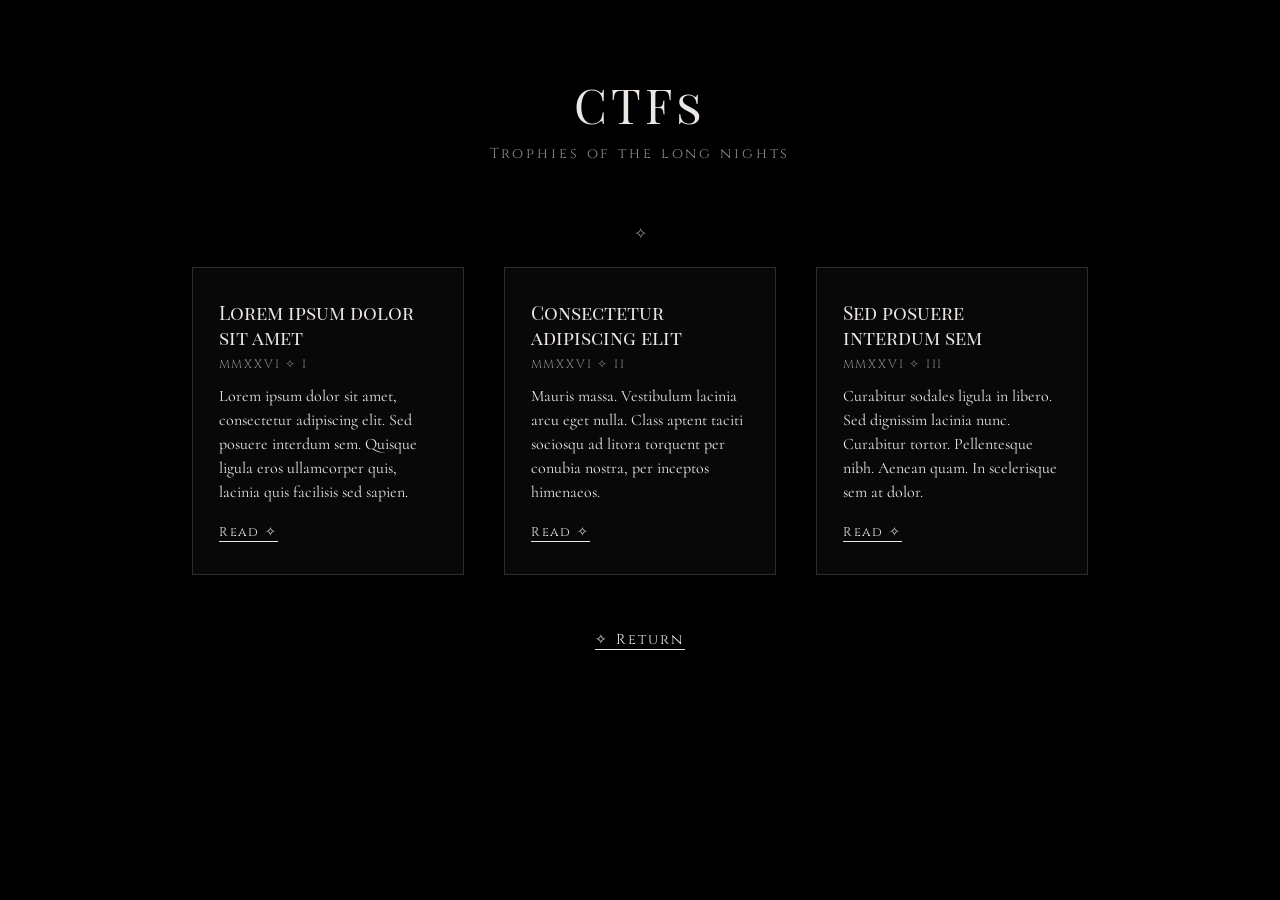
==== ctfs.html @ e3de889e "site rebuild: dinvoke blog v1" ====
<!DOCTYPE html>
<html lang="en-US">
  <head>
    <meta charset="utf-8" />
    <link href="styles/style.css" rel="stylesheet" />
    <title>CTFs — dinvoke</title>
    <link rel="shortcut icon" href="images/favicon.ico" type="image/x-icon" />
    <link
      href="https://fonts.googleapis.com/css?family=Playfair+Display+SC"
      rel="stylesheet"
    />
    <link
      href="https://fonts.googleapis.com/css?family=Linden+Hill"
      rel="stylesheet"
    />
    <link
      href="https://fonts.googleapis.com/css?family=Cormorant"
      rel="stylesheet"
    />
    <link
      href="https://fonts.googleapis.com/css?family=Cinzel"
      rel="stylesheet"
    />
  </head>
  <body>
    <header class="page-header">
      <h1 class="page-title"><a href="index.html">CTFs</a></h1>
      <p class="page-sub">Trophies of the long nights</p>
    </header>

    <section class="index-section index-articles">
      <div class="index-section-divider">✧</div>
      <ul class="article-list">
        <li class="article-card">
          <h3 class="article-title">
            <a href="#">Lorem ipsum dolor sit amet</a>
          </h3>
          <span class="article-date">MMXXVI ✧ I</span>
          <p class="article-excerpt">
            Lorem ipsum dolor sit amet, consectetur adipiscing elit. Sed
            posuere interdum sem. Quisque ligula eros ullamcorper quis,
            lacinia quis facilisis sed sapien.
          </p>
          <a href="#" class="article-readmore">Read ✧</a>
        </li>
        <li class="article-card">
          <h3 class="article-title">
            <a href="#">Consectetur adipiscing elit</a>
          </h3>
          <span class="article-date">MMXXVI ✧ II</span>
          <p class="article-excerpt">
            Mauris massa. Vestibulum lacinia arcu eget nulla. Class aptent
            taciti sociosqu ad litora torquent per conubia nostra, per
            inceptos himenaeos.
          </p>
          <a href="#" class="article-readmore">Read ✧</a>
        </li>
        <li class="article-card">
          <h3 class="article-title">
            <a href="#">Sed posuere interdum sem</a>
          </h3>
          <span class="article-date">MMXXVI ✧ III</span>
          <p class="article-excerpt">
            Curabitur sodales ligula in libero. Sed dignissim lacinia nunc.
            Curabitur tortor. Pellentesque nibh. Aenean quam. In scelerisque
            sem at dolor.
          </p>
          <a href="#" class="article-readmore">Read ✧</a>
        </li>
      </ul>
      <a href="index.html" class="about-back">✧ Return</a>
    </section>
  </body>
</html>
---- styles/style.css ----
html,
body,
div,
span,
applet,
object,
iframe,
h1,
h2,
h3,
h4,
h5,
h6,
p,
blockquote,
pre,
a,
abbr,
acronym,
address,
big,
cite,
code,
del,
dfn,
em,
img,
ins,
kbd,
q,
s,
samp,
small,
strike,
strong,
sub,
sup,
tt,
var,
b,
u,
i,
center,
dl,
dt,
dd,
ol,
ul,
li,
fieldset,
form,
label,
legend,
table,
caption,
tbody,
tfoot,
thead,
tr,
th,
td,
article,
aside,
canvas,
details,
embed,
figure,
figcaption,
footer,
header,
hgroup,
menu,
nav,
output,
ruby,
section,
summary,
time,
mark,
audio,
video {
  margin: 0;
  padding: 0;
  border: 0;
  font-size: 100%;
  font: inherit;
  vertical-align: baseline;
}

article,
aside,
details,
figcaption,
figure,
footer,
header,
hgroup,
menu,
nav,
section {
  display: block;
}

body {
  line-height: 1;
}

ol,
ul {
  list-style: none;
}

blockquote,
q {
  quotes: none;
}

blockquote:before,
blockquote:after,
q:before,
q:after {
  content: "";
  content: none;
}

table {
  border-collapse: collapse;
  border-spacing: 0;
}

h1,
h2,
h3,
h4 {
  font-family: Linden Hill;
}

html {
  background-color: #000000;
  color: #ede7e4;
  font-family: "Cormorant", Georgia, "Times New Roman", Times, serif;
  scroll-behavior: smooth;
}

::-webkit-scrollbar {
  width: 0;
  height: 0;
  display: none;
}

body {
  -ms-overflow-style: none;
  scrollbar-width: none;
}

img {
  max-width: 100%;
  max-height: 100%;
}

::selection {
  background: #2c2c2c;
}

::-moz-selection {
  background: #2c2c2c;
}

p {
  font-family: Bellefair;
}

a {
  transition: 0.3s ease-in-out;
}

a:hover {
  opacity: 0.8;
}

.hide {
  display: none;
}

@media (hover: none) {
  .hide {
    display: block;
    text-align: center;
    font-size: 1.2em;
    font-style: italic;
    padding-top: 4em;
    -webkit-animation: fadeinout 6s linear forwards;
    animation: fadeinout 6s linear forwards;
    opacity: 0;
  }
}

.main-header:hover + .hide {
  display: block;
  text-align: center;
  font-size: 1.2em;
  font-style: italic;
  margin-top: 2em;
  -webkit-animation: fadeinout 2s linear forwards;
  animation: fadeinout 2s linear forwards;
  opacity: 0;
}

@-webkit-keyframes fadeinout {
  50% {
    opacity: 1;
  }
}

@keyframes fadeinout {
  50% {
    opacity: 1;
  }
}

a {
  color: inherit;
  text-decoration: inherit;
}
.mhover-link {
  position: relative; /* Context for the image */
  text-decoration: none;
}

.mhover-image {
  display: none; /* Hide image by default */
  position: absolute;

  position: fixed;
  top: 0;
  left: 0;
  width: 100vw;
  height: auto;
  z-index: 10;
  opacity: 0.1; /* Initial opacity (e.g., 50% transparent) */
  transition: opacity 1s ease-in-out;
}
.mhover-image:hover {
  opacity: 1;
}
.mhover-link:hover .mhover-image {
  display: block;
}
.maincont {
  width: 100vw;
  position: relative;
  display: inline-block;
}

.maincont .mainimg {
  display: block; /* Removes default bottom margin issues with inline images */
  width: 100%; /* Makes image responsive */
  height: auto;
}

.mainpage-header {
  position: absolute;
  top: 0;
  left: 0;
  width: 100%;
  height: 10%;
  display: flex;
  justify-content: center;
  flex-direction: column;
  align-items: center;
  margin-top: 50px;
}

h1,
h2 {
  font-weight: 400;
}

.mainpage-header h1 {
  font-family: "Playfair Display SC";
  font-size: 3rem;
  margin-top: 0;
  text-align: center;
}

h2 {
  font-family: "Cinzel";
  font-size: 1em;
  text-align: center;
  margin-top: 0.5em;
}

@media (hover: none) {
  .wound {
    margin-top: 5em;
  }
}

.mainpage-message {
  width: 80%;
  margin: auto;
}

.mainpage-message h3 {
  font-family: "Cormorant";
  font-weight: 400;
  font-style: italic;
  font-size: 0.8em;
  width: 80%;
  margin: auto;
  text-align: center;
}

div.about.header {
  height: 8em;
  text-align: center;
  line-height: 6em;
}

div.about.page p {
  margin-top: 2em;
  position: relative;
}

div.about.header.image {
  display: inline-block;
}

div.about.description {
  display: inline-block;
  position: absolute;
  margin-top: 2em;
  margin-left: 8em;
  margin-right: 8em;
}

nav {
  width: 100%;
  text-align: center;
}

nav ul {
  padding: 0;
}

nav ul li {
  list-style: none;
  display: inline-block;
  padding: 4em;
  padding-bottom: 1em;
  padding-top: 1em;
}

nav ul li a {
  font-family: "Playfair Display SC";
  text-decoration: none;
  color: #ede7e4;
  font-size: 3.5em;
}

.libnav {
  width: 1100px;
  height: 100px;
  margin: auto;
  margin-top: 20px;
  position: relative;
  display: flex;
  font-weight: 700;
}

.cherub {
  height: inherit;
}

.cherub.right {
  transform: scaleX(-1);
  right: 0;
  position: absolute;
}

.row.top {
  border-bottom: #f5f5f54e solid 1px;
  font-size: 0.9em;
}

.liblinks > .row a {
  display: inline-block;
  padding: 0 20px;
  font-family: Cinzel;
  flex: 1;
}

.liblinks > .row button {
  display: inline-block;
  padding: 0 20px;
  color: #ede7e4;
  font-family: Cinzel;
  font-weight: 700;
  font-size: 0.8em;
  flex: 1;
}

.liblinks > .row button:hover {
  transition: all 0.4s ease;
  opacity: 0.8;
}

.liblinks > .row {
  height: 50px;
  width: 780px;
  margin-left: -7px;
  display: flex;
  justify-content: center;
  align-items: center;
  text-align: center;
}

.lib-main {
  padding: 50px;
  display: flex;
  align-items: center;
  flex-wrap: wrap;
}

.lib-main > .item {
  height: 300px;
  flex-basis: 25%;
  margin-bottom: 50px;
}

.lib-main > .item img {
  height: inherit;
  display: block;
  margin: auto;
  filter: saturate(0) contrast(1.3);
  transition: all 0.4s ease-in-out;
}

.lib-main > .item img:hover {
  filter: saturate(0.6) contrast(1.3);
}

.item {
  float: left;
  display: none;
}

.show {
  display: block !important;
}

#tobe {
  background: url(../images/tobe-banner.png) no-repeat center/contain;
  height: 100px;
  width: 400px;
  margin: auto;
  margin-top: 2em;
  text-align: center;
  color: #050505;
}

#not-found {
  text-align: center;
}

#not-found h2 {
  font-size: 1.5em;
  font-family: Allura;
  padding-top: 0.1em;
  color: #585753;
}

#not-found a {
  font-family: Linden Hill;
  font-size: 1.4em;
  font-style: italic;
}

#not-found a:hover {
  font-weight: 700;
}

#not-found .rotate {
  animation: rotation 8s infinite linear;
  width: 400px;
  display: block;
  margin: auto;
  margin-bottom: 15px;
}

@keyframes rotation {
  from {
    transform: rotate(0deg);
  }

  to {
    transform: rotate(359deg);
  }
}

#diary-container {
  width: 800px;
  height: 550px;
  margin: auto;
  margin-top: 30px;
  display: flex;
}

.entry-container ul li img {
  filter: saturate(0.1);
  max-width: 500px;
  margin: 20px;
  margin-left: 0;
  display: inline;
  align-self: center;
  border-image: url(../images/gallery/frame2.svg) 50 !important;
  border: 5px solid;
  transition: 0.5s ease;
}

.entry-container ul li img:hover {
  filter: saturate(1);
}

.entry-container {
  max-width: 68%;
  max-height: 68%;
  overflow: scroll;
  overflow-x: hidden;
  margin: auto;
  padding: 25px;
  padding-top: 0;
  text-align: justify;
}

.dec-container {
  background: url(../images/diary-border.png) no-repeat center/contain;
}

.dec-container h3 {
  font-size: 1.3em;
  font-family: Cormorant;
  text-align: left;
  font-weight: 700;
  margin-bottom: 0.6em;
}

.dec-container h4 {
  font-style: italic;
  font-size: 0.8em;
  margin-bottom: 1em;
}

.dec-container p {
  font-size: 1.1em;
  line-height: 1.4em;
  font-family: Bellefair;
}

.entry-container::-webkit-scrollbar {
  width: 12px;
}

.entry-container::-webkit-scrollbar-thumb {
  background: url(../images/fleur.png) no-repeat;
  background-size: 12px;
  display: block;
  size: 12px;
}

#home-button {
  width: 150px;
  position: absolute;
  top: 10px;
}

#home-button a {
  position: absolute;
  margin-left: 38px;
  font-style: italic;
  font-weight: 700;
}

#home-button a:hover {
  font-weight: 400;
}

#home-button img {
  position: relative;
  margin-left: 20px;
  width: 130px;
  height: 15px;
  top: 20px;
}

nav .button {
  background: url(../images/navbutton.png) no-repeat center/contain;
  display: inline-block;
  height: 50px;
  width: 100px;
  margin: 20px;
}

nav a {
  line-height: 50px;
  font-family: Allura;
  font-size: 1.1em;
}

.mtab.inner {
  border: #f5f5f5 solid;
  border-bottom: none;
  height: 25px;
}

ul.mtab {
  overflow: auto;
}

ul.mtab li {
  font-size: 1em;
  font-family: Special Elite;
  text-align: center;
  height: 25px;
  width: 100px;
  line-height: 25px;
  border-right: #f5f5f5 solid 1px;
  float: left;
}

ul.mtab li a:hover {
  opacity: 1 !important;
}

ul.mtab li a div {
  transition: all 0.4s ease;
}

.active div,
ul.mtab li a div:focus {
  color: #050505;
  background-color: #f5f5f5;
  font-weight: 400 !important;
}

.container.mtab {
  display: flex;
}

.manga.container {
  display: flex;
  justify-content: center;
  align-items: center;
  padding-top: 30px;
  margin: auto;
}

.manga-left {
  width: 400px;
  position: relative;
}

.manga-left img {
  width: 400px;
  height: auto;
  padding-left: 50px;
}

.manga-left a:nth-of-type(1) {
  position: absolute;
  bottom: 195px;
  left: 275px;
  font-family: Special Elite;
  font-size: 0.8em;
}

.manga-left a:nth-of-type(2) {
  position: absolute;
  bottom: 220px;
  left: 110px;
  font-family: Special Elite;
  font-size: 0.8em;
}

.manga-right {
  width: 880px;
}

.mangas.container {
  width: 100%;
  height: 100%;
  padding-left: 50px;
}

.manga-inner {
  overflow-y: scroll;
  overflow-x: hidden;
  display: flex;
  border: #f5f5f5 solid;
  width: 760px;
  height: 520px;
  padding: 30px;
}

.manga-inner img {
  filter: saturate(0.1);
  height: 440px;
  width: 300px;
}

.manga-hide {
  position: absolute;
  top: 0;
  bottom: 0;
  left: 0;
  right: 0;
  background: #000000cb;
  visibility: hidden;
  opacity: 0;
  transition: all 0.4s ease;
  opacity: 0.2;
  padding: 40px;
  display: flex;
  text-align: center;
  flex-direction: column;
  font-family: Bellefair;
  font-size: 1.2em;
  line-height: 1.3em;
  border: #f5f5f5 solid 1px;
  overflow-y: scroll;
}

.mangalist {
  height: 440px;
  width: 300px;
  position: relative;
  margin-bottom: 50px;
}

.mangalist:hover .manga-hide {
  visibility: visible;
  opacity: 1;
}

.mangalist h4 {
  font-family: Cinzel;
  margin-bottom: 10px;
}

.mangalist p {
  font-size: 0.9em;
}

.manga-gallery {
  width: 780px;
  display: flex;
  flex-wrap: wrap;
}

.mangalist-container {
  flex: 1;
}

.readingbuttons {
  width: 200px;
  position: fixed;
  bottom: 20px;
  left: 30px;
}

.readingbuttons button {
  color: #ede7e4;
  font: normal 1em Allura;
  width: 100px;
  margin: 0 auto;
  text-align: left;
  padding: 10px 0;
}

.readingbuttons button:focus {
  background-image: url(../images/fleur.png);
  background-size: 10px 10px;
  background-repeat: no-repeat;
  background-position: center right;
}

img.cover {
  width: 120px;
  height: 190px;
  float: left;
  margin-right: 15px;
}

img.diarydiv {
  width: 150px;
  padding: 30px 0 80px;
  display: block !important;
  margin: auto !important;
  border: 0 !important;
}

.reading-container {
  border: 15px solid;
  border-image: url(../images/readingsborder.png) 90 65 round;
  height: 500px;
  width: 700px;
  position: absolute;
  left: 200px;
  right: 0;
  top: 0;
  bottom: 0;
  margin: auto;
  text-align: justify;
}

#reading-cont {
  max-height: 100%;
  overflow: scroll;
  overflow-x: hidden;
  margin: auto;
  padding: 45px;
}

#reading-cont h3 {
  font-size: 1.2em;
  font-family: Cinzel;
  text-align: left;
  font-weight: 700;
  margin-bottom: 0.6em;
}

#reading-cont h4 {
  font-style: italic;
  font-size: 0.8em;
  margin-bottom: 0.4em;
}

#reading-cont p {
  font-size: 1.1em;
  line-height: 1.4em;
  font-family: Bellefair;
}

#reading-cont::-webkit-scrollbar {
  width: 12px;
}

#reading-cont::-webkit-scrollbar-thumb {
  background: url(../images/fleur.png) no-repeat;
  background-size: 12px;
  display: block;
  size: 12px;
}

.bottommap {
  display: flex;
  width: 1200px;
  margin: auto;
}

.bottommap > div {
  height: 400px;
  margin: 50px auto;
}

.sitemap-container {
  width: 600px;
  position: relative;
}

.sitemap-container > img {
  position: absolute;
  right: 0;
  top: 0;
  height: inherit;
  opacity: 0.8;
  filter: saturate(0);
}

.sitemap {
  position: relative;
  line-height: 1.3em;
  height: inherit;
  padding: 10px 100px;
  font-family: Bellefair;
  font-size: 0.8em;
  line-height: 1.4em;
  border: #f5f5f5 solid;
}

.sitemap a {
  display: inline;
}

.sitemap h4 {
  font-family: Cinzel;
  font-family: 1.2em;
  font-weight: 700;
}

.sitemap li li {
  margin-left: 30px;
}

.sitemap span {
  font-size: 0.8em;
  font-style: italic;
  margin-left: 18px;
}

.container.log {
  width: 300px;
  border: 12px solid;
  border-image: url(../images/readingsborder.png) 180 80 round;
}

.inner-log {
  height: 99%;
  padding: 10px;
  text-align: center;
  overflow-y: scroll;
}

.inner-log h2 {
  font-family: Cinzel;
  font-size: 1em;
  font-style: italic;
}

.inner-log li {
  font-family: Bellefair;
  font-size: 0.9em;
  line-height: 1.7em;
}

#nav-outer {
  background-image: url(../images/maphouse.png) no-repeat;
  background-size: contain;
  height: 600px;
  width: 790px;
  margin: auto;
  margin-top: 30px;
  color: #e3e3e3;
  font-family: Allura;
  font-size: 19px;
}

#map-outer {
  height: 550px;
  width: 790px;
  margin: auto;
  margin-top: 30px;
  background: url(../images/maphouse.png) no-repeat;
  background-size: contain;
  transition: all 0.7s ease-out;
}

#nav-outer a:nth-of-type(1) {
  position: relative;
  top: 90px;
  left: 90px;
}

#nav-outer a:nth-of-type(2) {
  position: relative;
  top: 240px;
  left: 10px;
}

#nav-outer a:nth-of-type(3) {
  position: relative;
  top: 380px;
  left: -25px;
}

#nav-outer a:nth-of-type(4) {
  position: relative;
  top: 240px;
  left: 185px;
}

#nav-outer a:nth-of-type(5) {
  position: relative;
  top: 75px;
  left: 400px;
}

#nav-outer a:nth-of-type(6) {
  position: relative;
  top: 380px;
  left: 345px;
}

#nav-outer a:nth-of-type(7) {
  position: relative;
  top: 345px;
  left: 35px;
}

#nav-outer a:nth-of-type(8) {
  position: relative;
  top: 300px;
  left: -150px;
}

#nav-outer a:nth-of-type(9) {
  position: relative;
  top: 275px;
  left: 180px;
}

#nav-outer a:nth-of-type(10) {
  position: relative;
  top: 295px;
  left: -28px;
}

#nav-outer a:nth-of-type(11) {
  position: relative;
  top: 288px;
  left: -490px;
}
#nav-outer a:nth-of-type(12) {
  position: relative;
  top: 180px;
  left: 20px;
}
#nav-outer a:nth-of-type(13) {
  position: relative;
  top: 145px;
  left: -460px;
}

#nav-outer a {
  transition: all 0.7s ease-out;
}

#nav-outer a:hover {
  opacity: 0;
}

#map-outer:has(a:nth-of-type(1):hover) {
  background-image: url(../images/maplibrary.png);
}

#map-outer:has(a:nth-of-type(2):hover) {
  background-image: url(../images/mapdove.png);
}

#map-outer:has(a:nth-of-type(3):hover) {
  background-image: url(../images/mapgallery.jpg);
}

#map-outer:has(a:nth-of-type(4):hover) {
  background-image: url(../images/mapparlor.png);
}

#map-outer:has(a:nth-of-type(5):hover) {
  background-image: url(../images/mapboudoir.png);
}

#map-outer:has(a:nth-of-type(6):hover) {
  background-image: url(../images/mapchapel.png);
}

#map-outer:has(a:nth-of-type(7):hover) {
  background-image: url(../images/mapfoyer.png);
}

#map-outer:has(a:nth-of-type(8):hover) {
  background-image: url(../images/mapdollhouse.png);
}

#map-outer:has(a:nth-of-type(9):hover) {
  background-image: url(../images/mapmuseum.jpg);
}

#map-outer:has(a:nth-of-type(10):hover) {
  background-image: url(../images/mapmusic.jpg);
}

#map-outer:has(a:nth-of-type(11):hover) {
  background-image: url(../images/mapletters.jpg);
}
#map-outer:has(a:nth-of-type(12):hover) {
  background-image: url(../images/mapvanity.png);
}
#map-outer:has(a:nth-of-type(13):hover) {
  background-image: url(../images/maparchives.png);
}

.polaroid {
  position: absolute;
}

.polaroid img {
  margin: 25px 0 0 15px;
  object-fit: contain;
}

.gallery {
  display: inline-block;
  margin-right: auto;
  margin-left: auto;
  line-height: 0;
  -webkit-column-count: 4;
  -webkit-column-gap: 0;
  -moz-column-count: 4;
  -moz-column-gap: 0;
  column-count: 4;
  column-gap: 0;
  padding: 15px;
}

.framed-container {
  margin: 15px;
  display: inline-flex;
  padding: 10px;
}

.galleryimg {
  width: 100%;
  height: auto;
}

.framed {
  position: relative;
}

.gallery-hide {
  position: absolute;
  top: 0;
  bottom: 0;
  left: 0;
  right: 0;
  background: #000000b4;
  visibility: hidden;
  opacity: 0;
  transition: all 0.4s ease;
  opacity: 0.2;
  padding: 40px;
  display: flex;
  text-align: center;
  justify-content: center;
  align-content: center;
  flex-direction: column;
  font-family: Bellefair;
  font-size: 1.2em;
  line-height: 1.3em;
}

.framed:hover .gallery-hide {
  visibility: visible;
  opacity: 1;
}

.framed1 {
  border-image: url(../images/gallery/frame1.svg) 50 !important;
}

.framed2 {
  border-image: url(../images/gallery/frame2.svg) 100 !important;
}

.framed {
  border: 30px solid;
  height: min-content;
  margin: auto;
  margin-bottom: 15px;
  width: 100%;
}

.photoviewer-stage {
  background-color: #050505 !important;
}

.photoviewer-header {
  background-color: #050505;
}

.photoviewer-footer {
  background-color: #050505;
}

.photoviewer-button {
  background-color: #e3e3e3 !important;
}

@media (max-width: 1000px) {
  .gallery {
    -moz-column-count: 3;
    -webkit-column-count: 3;
    column-count: 3;
  }
}

@media (max-width: 800px) {
  .gallery {
    -moz-column-count: 2;
    -webkit-column-count: 2;
    column-count: 2;
  }
}

@media (max-width: 400px) {
  .gallery {
    -moz-column-count: 1;
    -webkit-column-count: 1;
    column-count: 1;
  }
}

ul.tab li a:focus,
.active {
  font-weight: 700;
}

ul.tab {
  width: 50%;
  margin: 0 80px;
}

ul.tab.two {
  float: right;
  text-align: right;
}

ul.tab li {
  display: inline-block;
  margin: 0 30px;
  font-size: 1.1em;
  font-family: Linden Hill;
  width: 80px;
  text-align: center;
}

ul.tab li:after {
  content: "";
  display: block;
  height: 20px;
  background: url(../images/homebutton.png) no-repeat center/contain;
}

.container.tab {
  position: absolute;
  top: 50%;
  transform: translateY(-50%);
  width: 100vw;
  display: flex;
}

.foyer-container {
  background: url(../images/foyerborder.png) no-repeat center/contain;
  width: 430px;
  height: 600px;
  margin: auto;
  margin-top: 10px;
  display: block;
  position: relative;
}

.container.foyer {
  margin-top: 22px;
  height: 53%;
  width: 50%;
  position: absolute;
  top: 50%;
  left: 50%;
  transform: translate(-50%, -50%);
  text-align: center;
  overflow: scroll;
  overflow-x: hidden;
}

.foyer h3 {
  font-family: Cormorant;
  font-size: 1.1em;
  font-weight: 700;
}

.foyer {
  font-size: 0.9em;
  font-family: Bellefair;
  line-height: 1.2em;
}

.about-divider {
  -webkit-filter: invert(100%);
  filter: invert(100%);
  width: 60px;
  margin: 5px 0;
}

.tabcontent h3 {
  font-size: 1.1em;
}

.picrew img {
  width: 200px;
}

@media only screen and (max-width: 1000px) {
  .foyer-container {
    width: 750px;
    height: 1000px;
  }

  ul.tab li {
    display: block;
    margin: 5px 0;
  }

  #about h3 {
    margin-bottom: 40px;
    font-size: 1.8em;
  }

  #about p {
    font-size: 1.4em;
    font-family: Linden Hill;
    line-height: 1.8em;
  }
}

.dove-container {
  margin-top: 15px;
  height: 95vh;
  width: 100vw;
  position: relative;
  background: url(../images/dovecotebg.jpg) no-repeat;
  background-size: 100vw 95vh;
}

.polaroid-container {
  height: 85%;
  width: 85%;
  position: absolute;
  top: 50%;
  left: 50%;
  transform: translate(-50%, -50%);
  margin: auto;
}

.polaroid-container img {
  filter: saturate(70%);
}

.purse-xbig {
  width: 170px;
}

.purse-big {
  width: 120px;
}

.purse-med {
  width: 90px;
}

.purse-small {
  width: 60px;
}

.purse-xsmall {
  width: 30px;
}

.blinkies {
  display: inline-block;
  width: 100%;
  text-align: center;
}

.blinkies img {
  display: inline-block;
  max-width: 150px;
}

.parlor-container {
  margin: auto;
  margin-top: 15px;
}

iframe#parlorframe {
  display: block;
  width: 100%;
  height: 100%;
}

#container {
  max-width: 95vw;
  margin: 0 auto;
}

#flex {
  display: flex;
  height: 530px;
  margin: 10px 15px;
  position: relative;
  margin: auto;
  width: 1280px;
}

aside {
  margin: 0 10px;
}

#rightSidebar {
  width: 210px;
  position: relative;
  display: flex;
  flex-direction: column;
}

#leftSidebar {
  width: 140px;
  border-image: url(../images/gallery/frame2.svg) 50 !important;
  border: 5px solid;
  display: flex;
  flex-direction: column;
  padding: 0 10px;
}

#parlor-main {
  border-image: url(../images/gallery/frame2.svg) 50 100 !important;
  border: 12px solid;
  min-width: 910px;
  max-width: 910px;
  flex: 1;
  order: 2;
  display: flex;
  align-items: center;
  justify-content: center;
}

#parlor-main h2 {
  font-family: cinzel;
  font-size: 1.8em;
  position: absolute;
  top: 125px;
}

#leftSidebar {
  order: 1;
}

#rightSidebar {
  order: 3;
  padding: 0;
}

h1 {
  font-size: 25px;
}

.box {
  padding: 10px;
}

* {
  box-sizing: border-box;
}

.slideshow-container {
  position: relative;
  margin: auto;
  min-height: 60px;
}

.quote {
  color: #e3e3e3;
  font-size: 0.8em;
  padding: 10px 20px;
  width: 60%;
  text-align: center;
  font-style: italic;
  margin: auto;
  line-height: 1.5em;
}

.quote h5 {
  font-weight: 700;
}

.fade {
  -webkit-animation: fadeinout 15s linear forwards;
  animation: fadeinout 15s linear forwards;
  opacity: 0;
}

@-webkit-keyframes fadeinout {
  10% {
    opacity: 1;
  }

  50% {
    opacity: 1;
  }

  90% {
    opacity: 1;
  }
}

@keyframes fadeinout {
  10% {
    opacity: 1;
  }

  50% {
    opacity: 1;
  }

  90% {
    opacity: 1;
  }
}

.parlor-frame h2 {
  font-size: 1.5em;
  margin-top: 0;
  margin-bottom: 0.4em;
}

.parlor-frame h3 {
  text-align: center;

  font: 0.9em Bellefair;
  margin-bottom: 10px;
}

.parlor-title {
  border-bottom: #585753 1px solid;
  padding-top: 20px;
}

.parlor-dates a {
  font: 0.65em Bellefair normal;

  padding: 0 15px;
}

.parlor-entry {
  padding: 30px;
}
.parlor-entry > div {
  padding: 20px 0 40px;
  margin-bottom: 30px;
  border-bottom: #ede7e4 0.5px solid;
}

.parlor-entry li {
  margin-bottom: 50px;
}

.parlor-entry.video img {
  height: auto;
  float: left;
  margin-right: 10px;
}

.parlor-content h4 {
  font-family: Cinzel;
  font-style: italic;
  font-weight: 700;
  font-size: 0.8em;
  margin-bottom: 10px;
  letter-spacing: 2px;
}

.parlor-content a:hover {
  font-weight: 400;
}

.parlor-content p {
  font-family: Bellefair;
  font-size: 1em;
  line-height: 1.6em;
  text-align: justify;
}

.parlor-button {
  height: 50px;
  max-width: 100px;
  margin: auto;
  font-family: Cinzel;
  flex: 1;
  display: flex;
}

.parlor-button a {
  font-size: 0.9em;
  display: flex;
  justify-content: center;
  align-items: center;
}

.parlor-button:hover {
  font-weight: 400;
}

.parlor-content audio {
  height: 15px;
  margin: 5px 0;
}

audio::-webkit-media-controls-enclosure {
  border-radius: 0;
}

audio::-webkit-media-controls-panel {
  background-color: #000;
}

audio::-webkit-media-controls-play-button,
audio::-webkit-media-controls-timeline,
audio::-webkit-media-controls-mute-button {
  filter: invert(1);
}

audio::-webkit-media-controls-mute-button {
  display: none !important;
}

audio::-webkit-media-controls-current-time-display,
audio::-webkit-media-controls-time-remaining-display {
  color: #fff;
  font-family: Cormorant;
  font-size: 1.4em;
}

.atlas-column {
  float: right;
}

.atlas-column.sites {
  float: left;
  width: 76%;
  padding: 10px 15px;
  padding-top: 10px;
  font-family: Bellefair;
  display: flex;
}

.atlas-column .column {
  flex: 1;
  line-height: 1.6em;
}

.atlas-column.sites h4 {
  font-size: 0.9em;
}

.atlas-column.sites img {
  filter: invert(1);
  width: 12px;
  margin-left: 8px;
}

.atlas-column.sites a {
  line-height: 1.4em;
  font-size: 1.1em;
  font-weight: 400;
  display: inline;
}

.atlas-column.sites span {
  color: #ababab;
  font-style: italic;
}

.atlas-column.yama {
  float: right;
  width: 24%;
  overflow: hidden;
}

.atlas-column.yama img {
  height: 200vh;
}

.the-parlor {
  display: flex;
  line-height: 1.4em;
}

.the-parlor.left {
  flex: 1;
  padding: 50px 0 50px 100px;
}

.the-parlor img {
  height: 100vh;
  margin-left: auto;
}

.parlor-entry.cinema img {
  max-width: 300px;
  max-height: 400px;
  left: 0;
  display: inline-block;
  margin-right: 15px;
}

.parlor-entry.cinema h4 {
  font-size: 1em;
}

.parlor-entry.cinema li {
  display: flex;
  margin-bottom: 100px;
  font-size: 1em;
}

.player {
  width: auto;
}

.controls i {
  font-size: 20px;
  color: #f5f5f5;
}

input[type="range"] {
  -webkit-appearance: none;
  appearance: none;
  width: 100%;
  background: transparent;
}

input[type="range"]:focus {
  outline: none;
}

input[type="range"]::-webkit-slider-thumb {
  -webkit-appearance: none;
  height: 12px;
  width: 12px;
  background: url(../images/fleur.png);
  opacity: 0.8;
  background-size: cover;
  transform: translateY(-5.5px) rotate(180deg);
  box-shadow: none;
  border: none;
}

input[type="range"]::-moz-range-thumb {
  height: 12px;
  width: 12px;
  background: url(../images/fleur.png);
  background-size: cover;
  transform: translateY(-5.5px) rotate(180deg);
  box-shadow: none;
  border: none;
}

input[type="range"]::-webkit-slider-runnable-track {
  width: 100%;
  height: 2px;
  box-sizing: border-box;
  background: #000;
  box-shadow: 1px 1px 1px darkgray, -1px 0 0 darkgrey, -1px -1px 0 darkgrey,
    0 -1px 0 darkgrey;
}

input[type="range"]::-moz-range-track {
  width: 100%;
  height: 2px;
  box-sizing: border-box;
  background: #000;
  box-shadow: 1px 1px 1px darkgray, -1px 0 0 darkgrey, -1px -1px 0 darkgrey,
    0 -1px 0 darkgrey;
}

.vertical-bar,
button,
.title-bar-controls button {
  border: none;
  border-radius: 0;
  box-sizing: border-box;
  color: transparent;
  padding: 0 12px;
}

.window {
  border-image: url(../images/gallery/frame2.svg) 50 !important;
  border: 5px solid;
  padding: 3px;
  margin-top: 10px;
  width: inherit;
  padding-bottom: 20px;
}

.title-bar {
  font-size: 13px;
  padding: 3px;
  justify-content: space-between;
  align-items: center;
  position: relative;
}

.window-body {
  margin: 0;
  height: 98px;
}

input[type="range"] {
  -webkit-appearance: none;
  appearance: none;
  width: 100%;
}

input[type="range"]:focus {
  outline: none;
}

input[type="range"]::-webkit-slider-runnable-track {
  width: 100%;
  height: 2px;
}

input[type="range"]::-moz-range-track {
  width: 100%;
  height: 2px;
}

.flex {
  display: flex;
}

.audioicon {
  width: 100%;
  height: auto;
  margin: auto;
}

.songtitlewindow {
  background-color: #000;
  color: #f5f5f5;
  margin: 5px;
}

.songtitle {
  padding: 5px;
  display: block;
  font-family: Bellefair;
  font-size: 1em;
}

#musicplayer {
  width: 90%;
  margin: auto;
}

.controls {
  text-align: center;
  position: relative;
  bottom: 10px;
  margin: 10px auto;
  table-layout: fixed;
  width: 90%;
}

.controls td {
  padding: 3px;
}

button {
  background-color: transparent;
}

.seeking {
  background-color: #000;
  color: #f5f5f5;
  display: flex;
  justify-content: space-evenly;
  padding: 14px;
}

input.seek_slider {
  color: #000;
}

.current-time {
  padding-right: 5px;
}

.total-duration {
  padding-left: 5px;
}

.parlor-low {
  width: inherit;
  margin-top: 10px;
  flex: 1;
  border-image: url(../images/gallery/frame2.svg) 50 !important;
  border: 5px solid;
  position: relative;
}

#deantv {
  width: 350px;
  height: 250px;
  position: relative;
  z-index: 100;
  margin: auto;
}

.dtv {
  width: inherit;
  height: inherit;
  position: relative;
  z-index: 99;
}

#DeanGallery {
  top: 20px;
  left: 28px;
  position: absolute;
  z-index: 98;
  height: 178px;
  width: auto;
}

.chapel-top {
  height: 700px;
  display: flex;
  justify-content: center;
}

#journalwall {
  position: relative;
  height: 700px;
  width: 1100px;
}

#jj1 {
  position: absolute;
  width: 380px;
  transform: rotate();
  top: 60px;
  left: 0;
}

#jj2 {
  position: absolute;
  width: 160px;
  transform: rotate(24deg);
  z-index: 10;
  left: 935px;
  top: 100px;
}

#jj3 {
  position: absolute;
  width: 400px;
  transform: rotate(8deg);
  top: 45px;
  left: 230px;
  z-index: 9;
}

#jj4 {
  position: absolute;
  width: 600px;
  transform: rotate(deg);
  top: 330px;
  left: 500px;
  z-index: 3;
}

#jj5 {
  position: absolute;
  width: 250px;
  transform: rotate(-13deg);
  top: 100px;
  left: 60px;
  z-index: 8;
}

#jj6 {
  position: absolute;
  transform: rotate(270deg);
  width: 170px;
  top: 420px;
  left: 790px;
  z-index: 14;
}

#jj7 {
  background: url(../images/dirtypaper.png) no-repeat center/contain;
  position: absolute;
  width: 400px;
  height: 300px;
  top: 200px;
  left: 585px;
  z-index: 7;
  display: flex;
}

#jj8 {
  position: absolute;
  transform: rotate(-20deg);
  width: 280px;
  top: 290px;
  left: 20px;
  z-index: 10;
}

#jj9 {
  position: absolute;
  width: 200px;
  top: 240px;
  left: 930px;
  z-index: 5;
}

#jj10 {
  position: absolute;
  width: 350px;
  top: 250px;
  left: 570px;
  z-index: 1;
  opacity: 0.5;
}

#deantv {
  position: absolute;
  top: 20px;
  left: 630px;
  z-index: 14;
}

.sinner {
  width: 95%;
  height: 68%;
  z-index: 9;
  margin: auto 0;
  padding-left: 60px;
  margin-top: 65px;
  font: 0.65em/1.4em Special Elite;
  letter-spacing: 0.1em;
  word-spacing: 0.25em;
  color: #000;
  overflow-y: scroll;
}

#hangd {
  width: 100vw;
  text-align: center;
}

.chapel-bottom {
  display: flex;
  align-items: flex-end;
}

.botdean {
  width: 250px;
  height: 200px;
  bottom: 0;
}

.botdean.one {
  float: left;
}

.botdean.two {
  float: right;
}

.museumcont {
  margin: 15px 0 10px;
}

#quote {
  margin: 20px;
}

.museum img {
  max-height: 75vh;
}

.museum-button {
  background: none;
  border: none;
  color: #ede7e4;
  width: inherit;
  font-size: 0.7em;
  font-family: Cinzel;
  padding: 0;
}

#museumbutton {
  border: 10px solid;
  border-image: url(../images/museumbutton.jpg) 60 round;
  width: 165px;
  height: 35px;
  display: flex;
  justify-content: center;
  align-content: center;
}

.grid-container {
  display: flex;
  position: relative;
  flex-wrap: wrap;
  height: 70%;
  width: 78%;
  align-items: center;
  justify-content: center;
  overflow-x: scroll;
}

.grid-container > div {
  overflow-wrap: break-word;
  position: relative;
  flex: 1;
}

.modal {
  position: fixed;
  top: 0;
  left: 0;
  height: 100vh;
  width: 100%;
  display: none;
  z-index: 2000;
  overflow: scroll;
  backdrop-filter: blur(5px);
  animation: fadeIn ease 0.7s;
  -webkit-animation: fadeIn ease 0.7s;
}

@keyframes fadeIn {
  0% {
    opacity: 0;
  }

  100% {
    opacity: 1;
  }
}

@-webkit-keyframes fadeIn {
  0% {
    opacity: 0;
  }

  100% {
    opacity: 1;
  }
}
.dollbox {
  height: 900px;
}

.dollpages {
  width: 100%;
  text-align: center;
  margin-top: 8px;
  position: fixed;
}

#dollframe {
  position: fixed;
  left: 0;
  bottom: 0;
  top: 45px;
  right: 0;
  width: 100%;
  height: 100%;
  border: none;
  margin: 0;
  padding: 0;
  overflow: hidden;
  z-index: 999999;
}

.doll-button {
  display: inline-block;
  margin-left: 20px;
  margin-right: 20px;
  font-size: 20px;
}

.modal-border {
  position: absolute;
  top: 50%;
  left: 50%;
  transform: translate(-50%, -50%);
  width: 850px;
  height: 580px;
  background: url(../images/doll/dollbg.png) no-repeat center/contain;
  display: flex;
  justify-content: center;
  align-items: center;
}

.dollimg {
  display: flex;
  justify-content: center;
  align-content: center;
}

.dollimg img {
  max-width: 330px;
  max-height: 345px;
  object-fit: contain;
}

.desc {
  padding: 15px;
  padding-right: 40px;
  padding-top: 30px;
  color: #4f4b4b;
  align-self: flex-start;
}
.dollheader {
  margin-top: 10px;
  text-align: center;
}
.dollheader h1 {
  font: 35px Cinzel;
  margin-top: -20px;
}
.dollheader img {
  width: 400px;
}
.dollhouse h3 {
  font: bold 1.4em Allura;
}

.dollhouse p {
  font: 1.2em/1.4em Bellefair;
  margin-bottom: 10px;
  text-align: justify;
}

.doll-gallery {
  margin: 30px;
  margin-top: 10;
  display: grid;
  grid-template-columns: repeat(5, 1fr);
  grid-template-rows: auto;
  grid-gap: 2em;
}

.doll {
  border: 8px solid;
  padding: 10px;
  border-image: url(../images/readingsborder.png) 70 round;
}

.doll-gallery > div {
  height: auto;
  overflow-x: hidden;
  overflow-wrap: break-word;
  position: relative;
}

.dgallery.doll {
  display: flex;
  justify-content: center;
  align-items: center;
  filter: saturate(0.5);
  transition: 0.5s ease-in-out;
}

.dgallery.doll:hover {
  transform: scale(1.05);
  z-index: 1000;
}
/*
.doll:nth-child() {
  grid-column: ;
  grid-row: ;
} */

.music-left {
  position: relative;
}

.musicbox {
  margin: 30px;
  position: relative;
  width: 1280px;
  display: grid;
  grid-template-columns: repeat(4, 1fr);
  grid-template-rows: repeat(2, 260px);
  grid-gap: 10px;
}

.marquee {
  width: 350px;
  height: 260px;
  display: flex;
  align-items: center;
  justify-content: center;
  background: url(../images/marquee.jpg) no-repeat center/contain;
  grid-column: 1/3;
  grid-row: 1/2;
}

.marquee > .inner {
  height: 70%;
  width: 70%;
  text-align: center;
}

@font-face {
  font-family: Parklane;
  src: url(../ParkLaneNF.otf);
}

.inner > marquee {
  text-align: center;
  line-height: 1.6em;
  font-family: Bellefair;
  font-size: 0.9em;
  border-image: url(../images/gallery/frame2.svg) 40 !important;
  border: 5px solid;
}

.musicbg {
  grid-column: 3/4;
  grid-row: 1/3;
}

.album-gallery {
  grid-template-columns: repeat(3, 1fr);
  grid-gap: 15px;
  display: grid;
  width: 700px;
  border-image: url(../images/gallery/frame2.svg) 60 !important;
  border: 5px solid;
  padding: 20px;
  height: 400px;
  overflow: scroll;
  grid-column: 4/7;
  grid-row: 1/3;
}

.album {
  width: 170px;
  height: 170px;
  padding-bottom: 20px;
  margin: auto;
  transition: 0.5s ease-in-out;
}

.album-gallery img {
  filter: saturate(0.2);
}

.album:hover {
  transform: scale(1.05);
  filter: saturate(2.5);
  z-index: 1000;
}

.album-border {
  position: absolute;
  top: 50%;
  left: 50%;
  transform: translate(-50%, -50%);
  width: 750px;
  background-color: #000;
  border-image: url(../images/gallery/frame2.svg) 60 !important;
  border: 8px solid;
  padding: 35px;
  display: flex;
  justify-content: center;
  align-items: center;
}

.desc-album {
  color: #ede7e4;
  padding-left: 20px;
  align-self: start;
}

.desc-album h2 {
  font: 1.4em Cinzel;
  margin-bottom: 5px;
  text-align: left;
  margin-top: 0;
}

.desc-album h3 {
  font: 1em Playfair Display SC;
}

.desc-album p {
  font: 1.1em Bellefair;
  padding: 8px 0;
  line-height: 1.4;
}

.albumimg {
  display: flex;
  justify-content: center;
  align-content: center;
}

.albumimg img {
  max-width: 240px;
  height: 240px;
  object-fit: contain;
}

.songlist {
  height: 300px;
  width: 350px;
  background: url(../images/songlistbg2.jpg) no-repeat center/contain;
  padding: 15px;
  padding-top: 20px;
  overflow: scroll;
  grid-column: 1/3;
  grid-row: 2/3;
}

.songlist h2 {
  font-size: 1.3em;
  margin: 15px 0;
}

.songlist ul {
  font: 0.9em Bellefair;
}

.songlist li {
  padding-bottom: 8px;
}

.playlists {
  display: block;
  position: relative;
  height: 135px;
  width: 645px;
  margin-top: 35px;
  margin-left: 55px;
  overflow-x: auto;
  white-space: nowrap;
}

.playlists img {
  height: 100px;
  width: 100px;
}

.playlist-wrap {
  position: relative;
  height: 100px;
  width: 100px;
  display: inline;
  margin-right: 50px;
}

.playlist-desc {
  position: absolute;
  top: -100px;
  bottom: 0;
  left: 0;
  right: 0;
  background: #000000b8;
  visibility: hidden;
  opacity: 0;
  padding: 5px;
  transition: opacity 0.2s, visibility 0.2s;
  white-space: normal;
}

.playlist-desc h2 {
  font-size: 0.9em;
  padding-top: 10px;
  padding-bottom: 3px;
}

.playlist-desc p {
  font: 0.8em Bellefair;
}

.playlist-wrap:hover .playlist-desc {
  visibility: visible;
  opacity: 1;
}

::-webkit-scrollbar {
  width: 0;
}

.playplay {
  position: absolute;
  left: -30px;
  top: 470px;
  transform: rotate(270deg);
  font: 1.2em Cinzel;
}

.playlists::-webkit-scrollbar-thumb {
  background: url(../images/musicscroll.jpg) repeat-x;
  background-size: contain;
  display: block;
}

#preloader {
  width: 100%;
  display: flex;
  position: fixed;
  height: 100vh;
  left: 0;
  top: 0;
  background-color: #050505;
  z-index: 9999;
}

.se-pre-con img {
  height: 350px;
  position: absolute;
  top: 0;
  left: 0;
  right: 0;
  bottom: 0;
  margin: auto;
  border: #ede7e4;
}

.se-pre-con h2 {
  font: 1.7em Cinzel;
  margin-top: 70px;
}

.no-js #loader {
  display: none;
}

.js #loader {
  display: block;
  position: absolute;
  top: 0;
}

.se-pre-con {
  align-items: center;
  justify-content: center;
  position: fixed;
  height: 100%;
  width: 100%;
  left: 0;
  top: 0;
  z-index: 9999;
  background-color: #000;
}

.hoverimg {
  filter: saturate(0.1);
  display: inline;

  transition: 0.5s ease;
}

.hoverimg:hover {
  filter: saturate(1);
}

/*formatting*/

div.duo {
  display: flex;
  justify-content: center;
}
div.duo > * {
  width: 50%;
  margin: 5px;
  display: flex;
  align-items: center;
  justify-content: center;
  flex-direction: row;
}

div.trio {
  display: flex;
  justify-content: center;
}
div.trio > * {
  flex: 1; /* All items grow equally to fill space */
  /* Or flex: 1 1 0; for shrinking and growing */
  min-width: 100px; /* Prevents them from shrinking too small */
  padding: 5px;
  display: flex;
  align-items: center;
  justify-content: center;
}

img.bcen {
  display: block !important;
  margin: 0 auto !important;
}

/* Index page — About + Articles sections */
.index-section {
  width: 70%;
  max-width: 900px;
  margin: 6em auto;
  text-align: center;
  color: #ede7e4;
}

.index-section-title {
  font-family: "Playfair Display SC", serif;
  font-size: 2.2rem;
  letter-spacing: 0.1em;
  margin-bottom: 0.4em;
}

.index-section-divider {
  font-family: "Cinzel", serif;
  font-size: 1rem;
  opacity: 0.6;
  margin-bottom: 1.6em;
}

.index-section-text {
  font-family: "Cormorant", serif;
  font-style: italic;
  font-size: 1.15rem;
  line-height: 1.6;
  width: 80%;
  margin: 0 auto 1.6em;
}

.index-section-link {
  font-family: "Cinzel", serif;
  font-size: 0.95rem;
  letter-spacing: 0.15em;
  border-bottom: 1px solid #ede7e4;
  padding-bottom: 0.2em;
}

.article-list {
  display: grid;
  grid-template-columns: repeat(auto-fit, minmax(240px, 1fr));
  gap: 2.5em;
  margin-top: 1em;
  text-align: left;
}

.article-card {
  border: 1px solid #2c2c2c;
  padding: 2em 1.6em;
  background: rgba(20, 20, 20, 0.4);
  display: flex;
  flex-direction: column;
  transition: border-color 0.4s ease-in-out;
}

.article-card:hover {
  border-color: #ede7e4;
}

.article-title {
  font-family: "Playfair Display SC", serif;
  font-size: 1.2rem;
  margin-bottom: 0.4em;
  line-height: 1.3;
}

.article-date {
  font-family: "Cinzel", serif;
  font-size: 0.75rem;
  letter-spacing: 0.15em;
  opacity: 0.55;
  display: block;
  margin-bottom: 1.2em;
}

.article-excerpt {
  font-family: "Cormorant", serif;
  font-size: 1rem;
  line-height: 1.5;
  flex-grow: 1;
  margin-bottom: 1.4em;
}

.article-readmore {
  font-family: "Cinzel", serif;
  font-size: 0.8rem;
  letter-spacing: 0.15em;
  align-self: flex-start;
  border-bottom: 1px solid #ede7e4;
  padding-bottom: 0.15em;
}

.index-articles .about-back {
  display: inline-block;
  margin-top: 4em;
  font-family: "Cinzel", serif;
  font-size: 0.9rem;
  letter-spacing: 0.15em;
  border-bottom: 1px solid #ede7e4;
  padding-bottom: 0.15em;
}

/* Inner pages plain header (no image) */
.page-header {
  width: 100%;
  text-align: center;
  padding: 5em 1em 2em;
}

.page-header .page-title {
  font-family: "Playfair Display SC", serif;
  font-size: 3rem;
  letter-spacing: 0.08em;
  margin-bottom: 0.4em;
}

.page-header .page-sub {
  font-family: "Cinzel", serif;
  font-size: 0.9rem;
  letter-spacing: 0.2em;
  opacity: 0.6;
}

.page-header + .index-section {
  margin-top: 2em;
}

/* about.html page */
.about-page {
  width: 70%;
  max-width: 800px;
  margin: 2em auto 6em;
  text-align: center;
  color: #ede7e4;
}

.about-page h1 {
  font-family: "Playfair Display SC", serif;
  font-size: 3rem;
  letter-spacing: 0.08em;
  margin-bottom: 0.3em;
}

.about-page .about-sub {
  font-family: "Cinzel", serif;
  font-size: 0.9rem;
  letter-spacing: 0.2em;
  opacity: 0.6;
  margin-bottom: 3em;
}

.about-page p {
  font-family: "Cormorant", serif;
  font-size: 1.15rem;
  line-height: 1.7;
  margin-bottom: 1.4em;
  text-align: justify;
}

.about-page .about-back {
  display: inline-block;
  margin-top: 2em;
  font-family: "Cinzel", serif;
  font-size: 0.9rem;
  letter-spacing: 0.15em;
  border-bottom: 1px solid #ede7e4;
  padding-bottom: 0.15em;
}

.about-page .about-photo {
  display: block;
  margin: 0 auto 2.5em;
  max-width: 880px;
  width: 100%;
  border-radius: 4px;
  border: 1px solid rgba(237, 231, 228, 0.18);
  filter: grayscale(0.2);
}

.about-page .about-quote {
  font-family: "Cormorant", serif;
  font-weight: 400;
  font-style: italic;
  font-size: 0.95rem;
  width: 80%;
  margin: -1.5em auto 3em;
  text-align: center;
  opacity: 0.85;
}

.about-page .about-h2 {
  font-family: "Playfair Display SC", serif;
  font-size: 1.5rem;
  letter-spacing: 0.08em;
  margin: 2.8em 0 1em;
  text-align: left;
  border-bottom: 1px solid rgba(237, 231, 228, 0.2);
  padding-bottom: 0.4em;
}

.about-page ul.activity-list {
  text-align: left;
  margin: 1.2em 0 0.5em;
}

.about-page ul.activity-list li {
  font-family: "Cormorant", serif;
  font-size: 1.1rem;
  letter-spacing: 0;
  text-transform: none;
}

.about-page a {
  border-bottom: 1px solid rgba(237, 231, 228, 0.4);
  padding-bottom: 0.05em;
  transition: border-color 0.3s ease-in-out;
}

.about-page a:hover {
  border-color: #ede7e4;
}

/* Article single page */
.article-page {
  width: 80%;
  max-width: 900px;
  margin: 2em auto 6em;
  color: #ede7e4;
  text-align: left;
}

.article-page .about-sub {
  font-family: "Cinzel", serif;
  font-size: 0.9rem;
  letter-spacing: 0.2em;
  opacity: 0.6;
  text-align: center;
  margin-bottom: 3em;
}

.article-page p {
  font-family: "Cormorant", serif;
  font-size: 1.15rem;
  line-height: 1.75;
  margin-bottom: 1.5em;
  text-align: left;
  overflow-wrap: break-word;
  word-break: break-word;
}

.article-page .article-h2 {
  font-family: "Playfair Display SC", serif;
  font-size: 1.5rem;
  letter-spacing: 0.06em;
  margin: 2.5em 0 1em;
  border-bottom: 1px solid rgba(237, 231, 228, 0.2);
  padding-bottom: 0.4em;
}

.article-page code {
  font-family: "JetBrains Mono", "Fira Code", Menlo, Consolas, monospace;
  font-size: 0.88em;
  background: rgba(237, 231, 228, 0.08);
  color: #f0d9c8;
  padding: 0.15em 0.4em;
  border-radius: 3px;
}

.article-page p code,
.article-page li code {
  font-family: inherit;
  font-size: inherit;
  background: transparent;
  color: inherit;
  padding: 0;
  border-radius: 0;
}

.article-page img {
  display: block;
  margin: 2.5em auto;
  max-width: 100%;
}

.article-page pre {
  background: #0c0c0c;
  border: 1px solid #2c2c2c;
  border-left: 2px solid #ede7e4;
  padding: 1.4em 1.6em;
  margin: 2em 0;
  overflow-x: auto;
  border-radius: 2px;
}

.article-page pre code {
  background: transparent;
  color: #ede7e4;
  padding: 0;
  font-size: 0.85rem;
  line-height: 1.6;
  white-space: pre;
  display: block;
}

.article-page pre::-webkit-scrollbar {
  height: 4px;
  display: block;
}

.article-page pre::-webkit-scrollbar-thumb {
  background: rgba(237, 231, 228, 0.2);
}

.article-page .article-quote {
  font-family: "Cormorant", serif;
  font-style: italic;
  font-size: 1.25rem;
  line-height: 1.6;
  border-left: 2px solid #ede7e4;
  padding: 0.4em 1.4em;
  margin: 2em 0;
  opacity: 0.85;
}

.activity-list {
  list-style: none;
  padding: 0;
  margin: 1.5em 0;
}

.activity-list:has(> li:nth-child(5)) {
  column-count: 2;
}

.activity-list > li {
  position: relative;
  padding-left: 1em;
  padding-bottom: 0.25em;
  margin: 0.24em 0;
  overflow: hidden;
  font-family: "Cormorant", serif;
  font-size: 1.1rem;
  color: #ede7e4;
}

.activity-list > li::before {
  --svg: url('data:image/svg+xml;utf8,<svg xmlns="http://www.w3.org/2000/svg" viewBox="0 -960 960 960"><path d="M506-480 325-661l52-53 234 234-234 234-52-53 181-181Z"/></svg>');
  content: "";
  display: inline-block;
  vertical-align: middle;
  width: 1em;
  height: 1em;
  -webkit-mask-image: var(--svg);
  mask-image: var(--svg);
  -webkit-mask-repeat: no-repeat;
  mask-repeat: no-repeat;
  -webkit-mask-size: contain;
  mask-size: contain;
  background-color: currentColor;
  position: absolute;
  left: 0;
  top: 0.2em;
}

.article-page .about-back {
  display: inline-block;
  margin-top: 3em;
  font-family: "Cinzel", serif;
  font-size: 0.9rem;
  letter-spacing: 0.15em;
  border-bottom: 1px solid #ede7e4;
  padding-bottom: 0.15em;
}
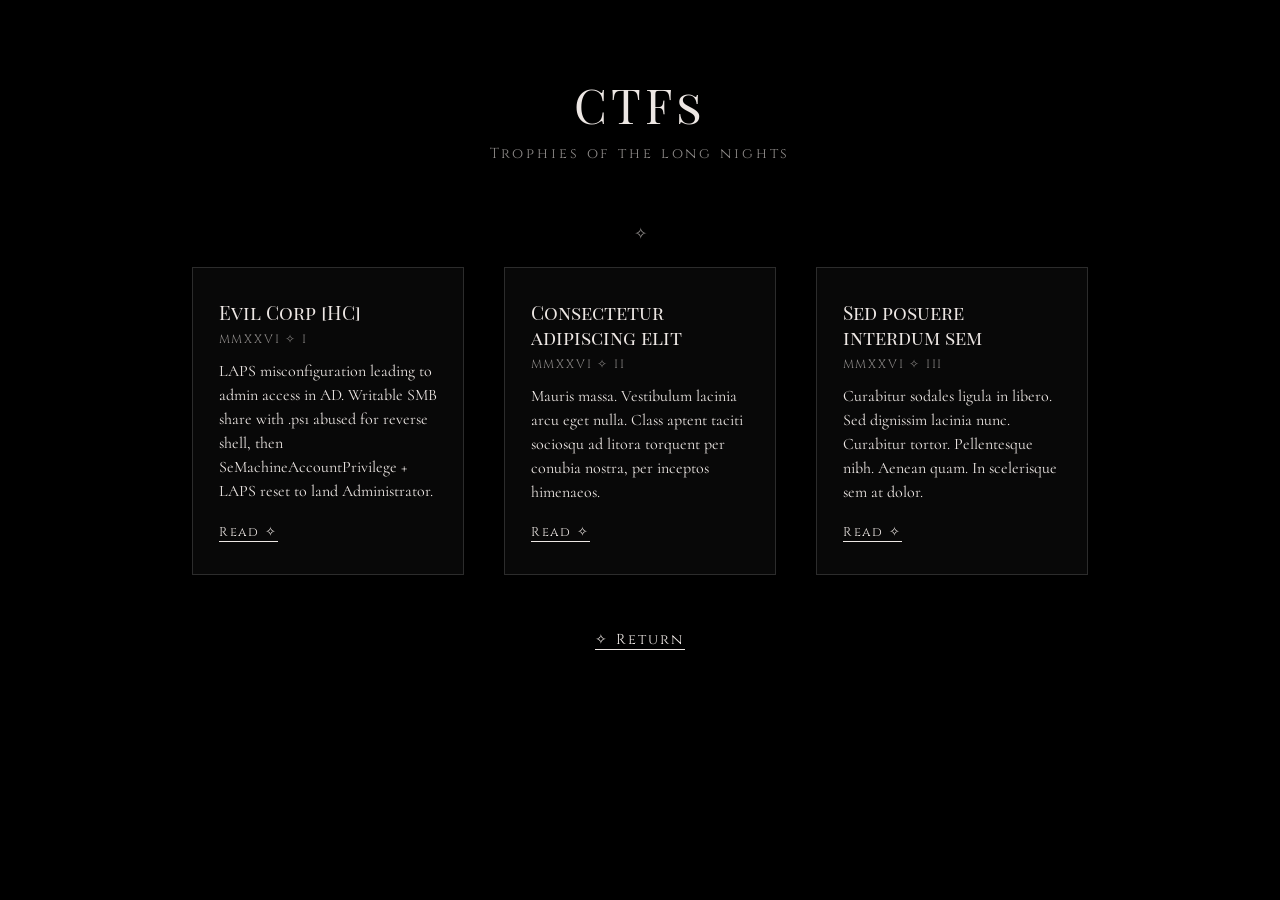
==== commit e3ea0a5d: "ctfs: add Evil Corp [HC] writeup with images" ====
--- a/ctfs.html
+++ b/ctfs.html
@@ -33,15 +33,15 @@
       <ul class="article-list">
         <li class="article-card">
           <h3 class="article-title">
-            <a href="#">Lorem ipsum dolor sit amet</a>
+            <a href="evil-corp-hc.html">Evil Corp [HC]</a>
           </h3>
           <span class="article-date">MMXXVI ✧ I</span>
           <p class="article-excerpt">
-            Lorem ipsum dolor sit amet, consectetur adipiscing elit. Sed
-            posuere interdum sem. Quisque ligula eros ullamcorper quis,
-            lacinia quis facilisis sed sapien.
+            LAPS misconfiguration leading to admin access in AD. Writable
+            SMB share with .ps1 abused for reverse shell, then
+            SeMachineAccountPrivilege + LAPS reset to land Administrator.
           </p>
-          <a href="#" class="article-readmore">Read ✧</a>
+          <a href="evil-corp-hc.html" class="article-readmore">Read ✧</a>
         </li>
         <li class="article-card">
           <h3 class="article-title">
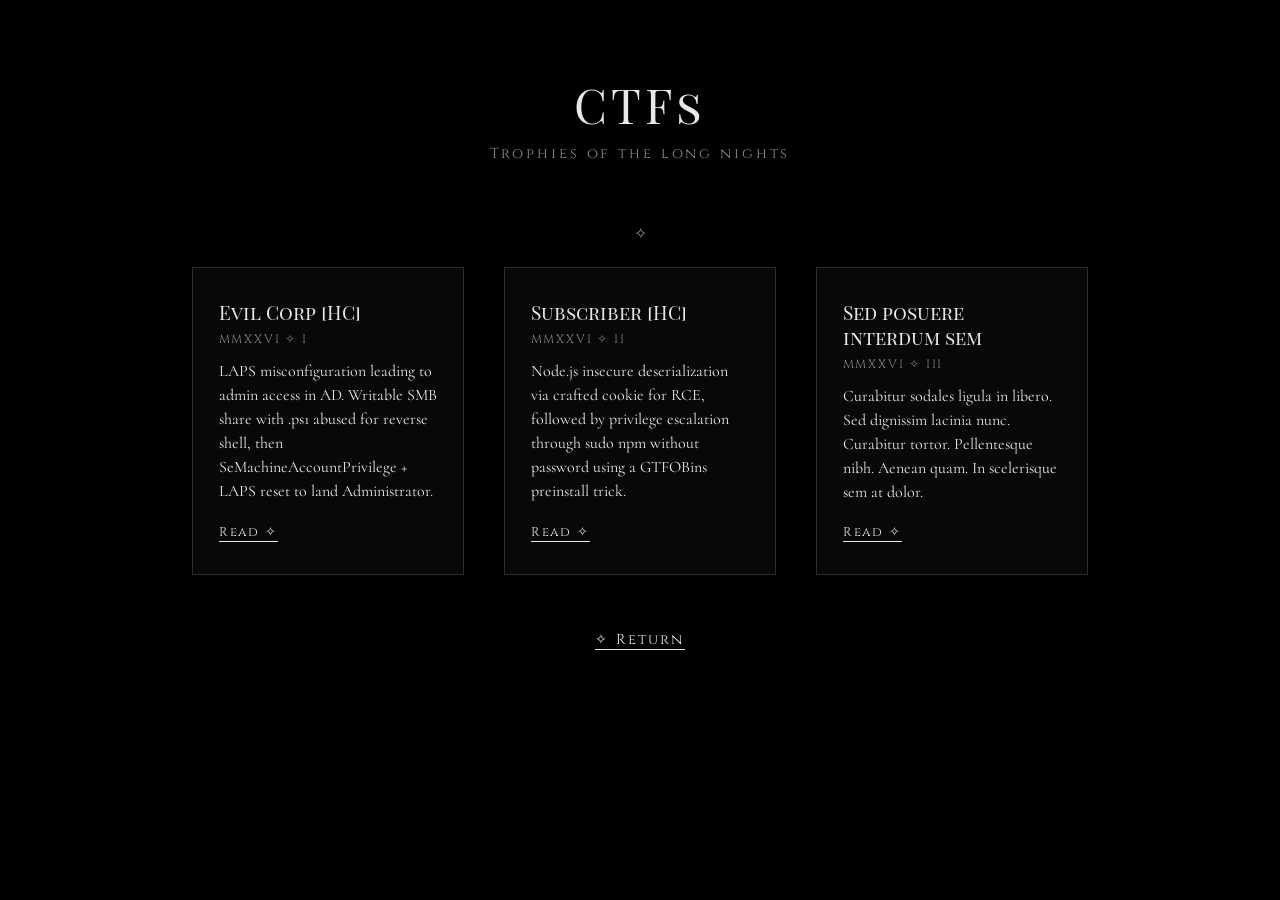
==== commit 88ba2675: "ctfs: add Subscriber [HC] writeup with images" ====
--- a/ctfs.html
+++ b/ctfs.html
@@ -45,15 +45,15 @@
         </li>
         <li class="article-card">
           <h3 class="article-title">
-            <a href="#">Consectetur adipiscing elit</a>
+            <a href="subscriber-hc.html">Subscriber [HC]</a>
           </h3>
           <span class="article-date">MMXXVI ✧ II</span>
           <p class="article-excerpt">
-            Mauris massa. Vestibulum lacinia arcu eget nulla. Class aptent
-            taciti sociosqu ad litora torquent per conubia nostra, per
-            inceptos himenaeos.
+            Node.js insecure deserialization via crafted cookie for RCE,
+            followed by privilege escalation through sudo npm without
+            password using a GTFOBins preinstall trick.
           </p>
-          <a href="#" class="article-readmore">Read ✧</a>
+          <a href="subscriber-hc.html" class="article-readmore">Read ✧</a>
         </li>
         <li class="article-card">
           <h3 class="article-title">
